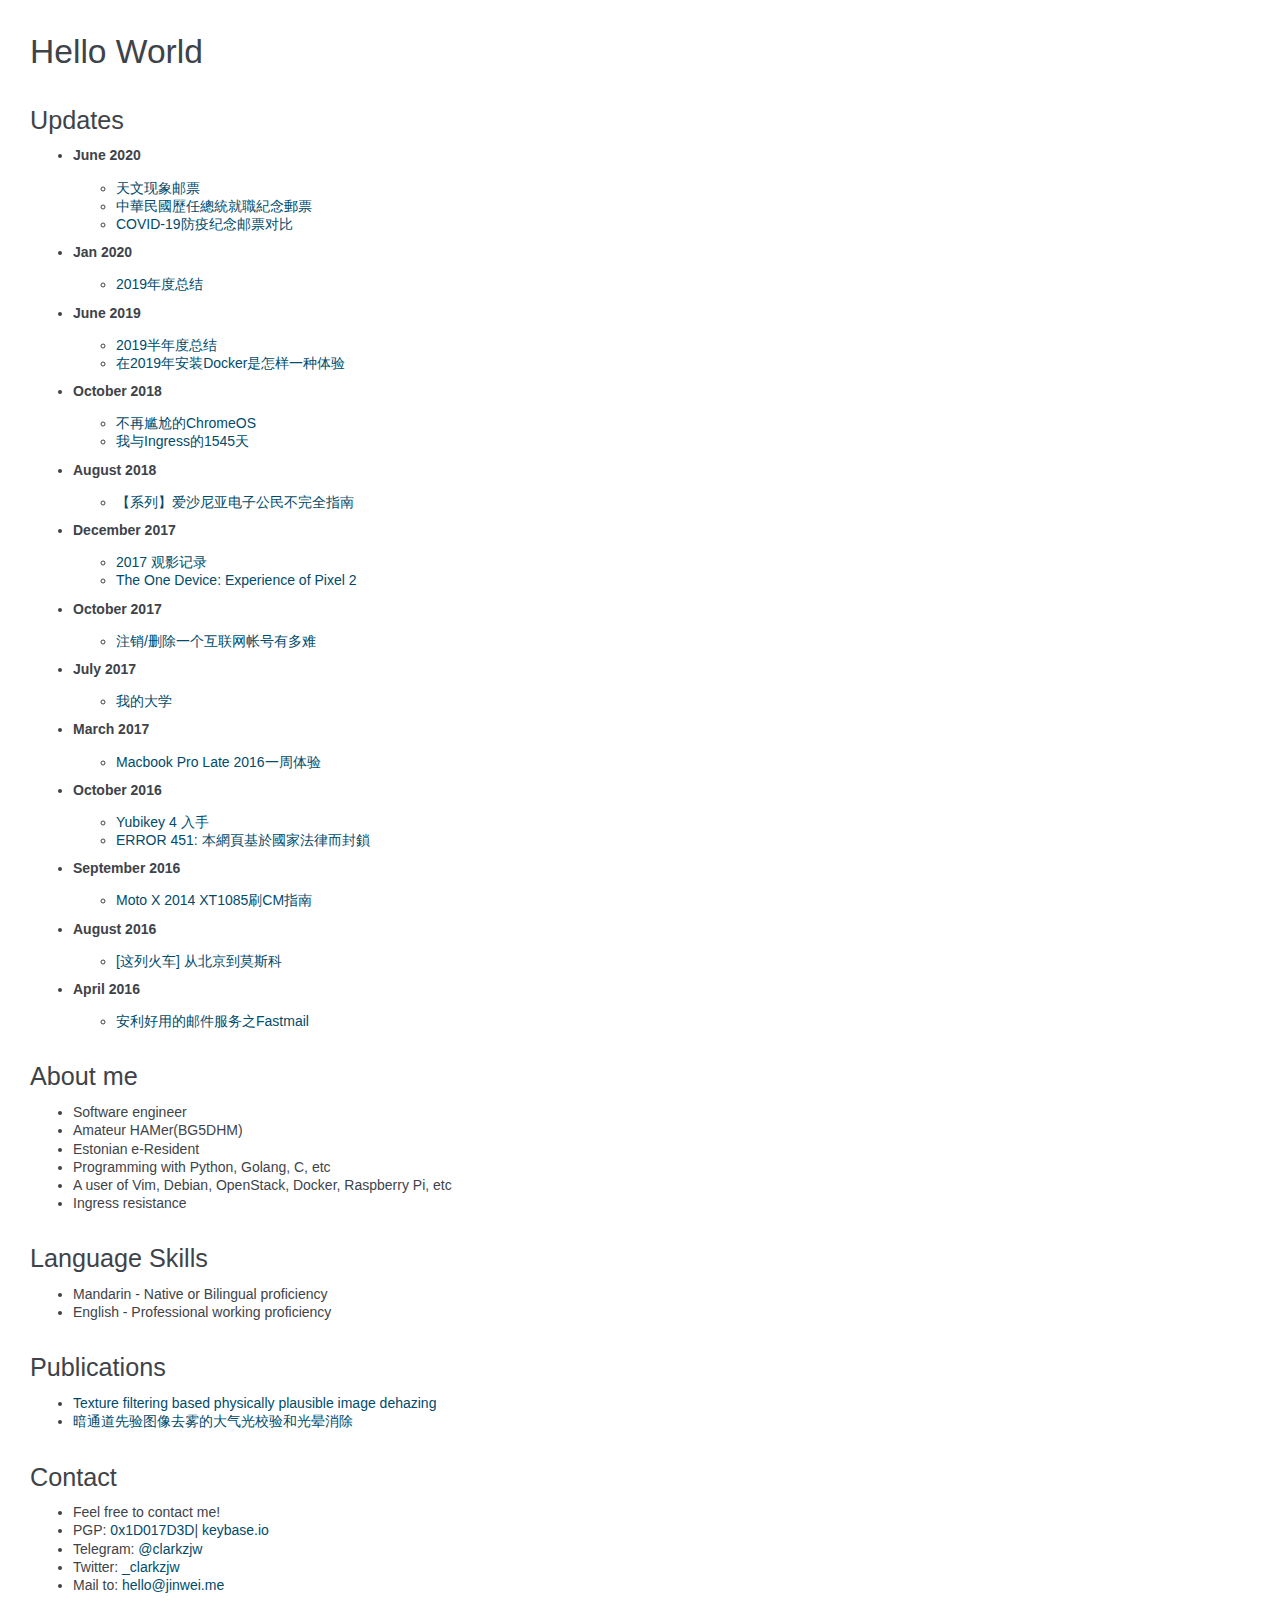
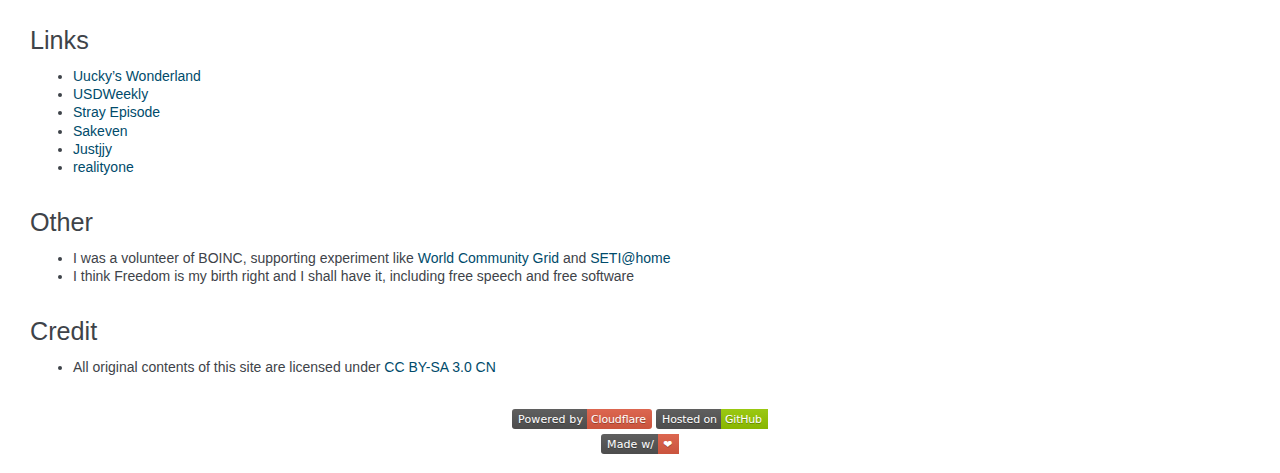
==== index.html @ 0ed395e1 "+ minify" ====
<!DOCTYPE html>
<html lang="zh-Hant-TW" class="han-init" xmlns="http://www.w3.org/1999/xhtml">
<head>
    <meta content="text/html; charset=UTF-8" http-equiv="Content-Type">
    <title>Hello World</title>
    <style>
        div.body {
            background-color: #fff;
            color: #3e4349;
            padding: 0 30px 0 30px;
            hyphens: auto;
            text-align: inherit;
        }
        div.body h1, div.body h2, div.body h3, div.body h4, div.body h5, div.body h6, body{
            font-family: Roboto, sans-serif;
            font-weight: 400;
            margin: 30px 0 10px 0;
            padding: 0
        }
        div.body h1 {
            margin-top: 0;
            padding-top: 0;
            font-size: 240%
        }
        div.body h2 {
            font-size: 180%
        }
        div.body h3 {
            font-size: 150%
        }
        div.body h4 {
            font-size: 130%
        }
        div.body h5 {
            font-size: 100%
        }
        div.body h6 {
            font-size: 100%
        }
        body {
            font-size: 14px!important
        }
        .first {
            margin-top: 0!important;
        }
        div.document {
            width: auto;
            margin: 30px auto 0 auto
        }
        div.documentwrapper {
            float: left;
            width: 100%
        }
        hr {
            border: 1px solid #b1b4b6
        }
        a {
            color: #004b6b;
            text-decoration: underline
        }
        a:hover {
            color: #6d4100;
            text-decoration: underline
        }
        ol, ul {
            margin: 10px 0 10px 15px;
            padding: 0
        }
    </style>
    <link href="_static/han.min.css" rel="stylesheet" type="text/css">
    <link href="_static/favicon.ico" rel="shortcut icon">
    <meta name="viewport" content="width=device-width, initial-scale=0.9, maximum-scale=0.9" />
</head>
<body>
<div class="document">
    <div class="documentwrapper">
        <div class="body" role="main">
            <div>
                <h1>Hello World</h1>
                <div>
                    <h2>Updates</h2>
                    <ul>
                        <li>
                            <p class="first"><strong>June 2020</strong></p>
                            <div>
                                <ul>
                                    <li><a href="https://stamp.jinwei.me/2020/06/21/eclipse/">天文现象邮票</a></li>
                                    <li><a href="https://stamp.jinwei.me/2020/06/18/roc-presidents-inauguration/">中華民國歷任總統就職紀念郵票</a></li>
                                    <li><a href="https://stamp.jinwei.me/2020/06/15/covid-19-stamp/">COVID-19防疫纪念邮票对比</a></li>
                                </ul>
                            </div>
                        </li>
                        <li>
                            <p class="first"><strong>Jan 2020</strong></p>
                            <div>
                                <ul>
                                    <li><a href="https://medium.com/@clarkzjw/2019%E5%B9%B4%E5%BA%A6%E6%80%BB%E7%BB%93-55eb4f242b26">2019年度总结</a></li>
                                </ul>
                            </div>
                        </li>
                        <li>
                            <p class="first"><strong>June 2019</strong></p>
                            <div>
                                <ul>
                                    <li><a href="https://medium.com/@clarkzjw/2019%E5%8D%8A%E5%B9%B4%E5%BA%A6%E6%80%BB%E7%BB%93-ac59b681224">2019半年度总结</a></li>
                                    <li><a href="https://medium.com/@clarkzjw/%E5%9C%A82019%E5%B9%B4%E5%AE%89%E8%A3%85docker%E6%98%AF%E6%80%8E%E6%A0%B7%E4%B8%80%E7%A7%8D%E4%BD%93%E9%AA%8C-4068e6210365">在2019年安装Docker是怎样一种体验</a></li>
                                </ul>
                            </div>
                        </li>
                        <li>
                            <p class="first"><strong>October 2018</strong></p>
                            <div>
                                <ul>
                                    <li><a href="https://medium.com/@clarkzjw/%E4%B8%8D%E5%86%8D%E5%B0%B4%E5%B0%AC%E7%9A%84chromeos-e81f4c6c42a1">不再尴尬的ChromeOS</a></li>
                                    <li><a href="https://medium.com/@clarkzjw/%E6%88%91%E4%B8%8Eingress%E7%9A%841545%E5%A4%A9-a13a7883f7c2">我与Ingress的1545天</a></li>
                                </ul>
                            </div>
                        </li>
                        <li>
                            <p class="first"><strong>August 2018</strong></p>
                            <div>
                                <ul>
                                    <li><a href="https://medium.com/%E7%88%B1%E6%B2%99%E5%B0%BC%E4%BA%9A%E7%94%B5%E5%AD%90%E5%85%AC%E6%B0%91%E4%B8%8D%E5%AE%8C%E5%85%A8%E6%8C%87%E5%8D%97">【系列】爱沙尼亚电子公民不完全指南</a></li>
                                </ul>
                            </div>
                        </li>
                        <li>
                            <p class="first"><strong>December 2017</strong></p>
                            <div>
                                <ul>
                                    <li><a href="https://medium.com/@clarkzjw/2017%E8%A7%82%E5%BD%B1%E8%AE%B0%E5%BD%95-438e53f1aaee">2017 观影记录</a></li>
                                    <li><a href="https://medium.com/@clarkzjw/the-one-device-experience-of-pixel-2-72593cb2771b">The One Device: Experience of Pixel 2</a></li>
                                </ul>
                            </div>
                        </li>
                        <li>
                            <p class="first"><strong>October 2017</strong></p>
                            <div>
                                <ul>
                                    <li><a href="https://medium.com/@clarkzjw/%E6%B3%A8%E9%94%80-%E5%88%A0%E9%99%A4%E4%B8%80%E4%B8%AA%E4%BA%92%E8%81%94%E7%BD%91%E5%B8%90%E5%8F%B7%E6%9C%89%E5%A4%9A%E9%9A%BE-7c093ea0873e">注销/删除一个互联网帐号有多难</a></li>
                                </ul>
                            </div>
                        </li>
                        <li>
                            <p class="first"><strong>July 2017</strong></p>
                            <div>
                                <ul>
                                    <li><a href="https://medium.com/@clarkzjw/%E6%88%91%E7%9A%84%E5%A4%A7%E5%AD%A6-d6e4282c886a">我的大学</a></li>
                                </ul>
                            </div>
                        </li>
                        <li>
                            <p class="first"><strong>March 2017</strong></p>
                            <div>
                                <ul>
                                    <li><a href="https://medium.com/@clarkzjw/macbook-pro-late-2016%E4%B8%80%E5%91%A8%E4%BD%93%E9%AA%8C-667474f7925d">Macbook Pro Late 2016一周体验</a></li>
                                </ul>
                            </div>
                        </li>
                        <li>
                            <p class="first"><strong>October 2016</strong></p>
                            <div>
                                <ul>
                                    <li><a href="https://medium.com/@clarkzjw/yubikey-4%E5%85%A5%E6%89%8B-51ec9f8c92eb">Yubikey 4 入手</a></li>
                                    <li><a href="https://medium.com/@clarkzjw/error-451-%E6%9C%AC%E7%B6%B2%E9%A0%81%E5%9F%BA%E6%96%BC%E5%9C%8B%E5%AE%B6%E6%B3%95%E5%BE%8B%E8%80%8C%E5%B0%81%E9%8E%96-1ad999b31847">ERROR 451: 本網頁基於國家法律而封鎖</a></li>
                                </ul>
                            </div>
                        </li>
                        <li>
                            <p class="first"><strong>September 2016</strong></p>
                            <div>
                                <ul>
                                    <li><a href="https://medium.com/@clarkzjw/moto-x-2014-xt1085%E5%88%B7cm%E6%8C%87%E5%8D%97-db8886256ba7">Moto X 2014 XT1085刷CM指南</a></li>
                                </ul>
                            </div>
                        </li>
                        <li>
                            <p class="first"><strong>August 2016</strong></p>
                            <div>
                                <ul>
                                    <li><a href="https://medium.com/@clarkzjw/%E8%BF%99%E5%88%97%E7%81%AB%E8%BD%A6-%E4%BB%8E%E5%8C%97%E4%BA%AC%E5%88%B0%E8%8E%AB%E6%96%AF%E7%A7%91-cbcc17b66c03">[这列火车] 从北京到莫斯科</a></li>
                                </ul>
                            </div>
                        </li>
                        <li>
                            <p class="first"><strong>April 2016</strong></p>
                            <div>
                                <ul>
                                    <li><a href="https://medium.com/@clarkzjw/%E5%AE%89%E5%88%A9%E5%A5%BD%E7%94%A8%E7%9A%84%E9%82%AE%E4%BB%B6%E6%9C%8D%E5%8A%A1%E4%B9%8Bfastmail-3f335bebdaaf">安利好用的邮件服务之Fastmail</a></li>
                                </ul>
                            </div>
                        </li>
                    </ul>
                </div>
                <div>
                    <h2>About me</h2>
                    <ul>
                        <li>Software engineer</li>
                        <li>Amateur HAMer(BG5DHM)</li>
                        <li>Estonian e-Resident</li>
                        <li>Programming with Python, Golang, C, etc</li>
                        <li>A user of Vim, Debian, OpenStack, Docker, Raspberry Pi, etc</li>
                        <li>Ingress resistance</li>
                    </ul>
                </div>
                <div>
                    <h2>Language Skills</h2>
                    <ul>
                        <li>Mandarin - Native or Bilingual proficiency</li>
                        <li>English - Professional working proficiency</li>
                    </ul>
                </div>
                <div>
                    <h2>Publications</h2>
                    <ul>
                        <li><a href="https://link.springer.com/article/10.1007%2Fs00371-016-1259-3">Texture filtering based physically plausible image dehazing</a></li>
                        <li><a href="http://www.cjig.cn/jig/ch/reader/view_abstract.aspx?file_no=20160911&amp;flag=1">暗通道先验图像去雾的大气光校验和光晕消除</a></li>
                    </ul>
                </div>
                <div>
                    <h2>Contact</h2>
                    <ul>
                        <li>Feel free to contact me!</li>
                        <li>PGP: <a href="https://keybase.io/clarkzjw/pgp_keys.asc?fingerprint=b878c370cf7d871faa3c76637e1eb1851d017d3d">0x1D017D3D</a>| <a href="https://keybase.io/clarkzjw">keybase.io</a></li>
                        <li>Telegram: <a href="https://t.me/clarkzjw">@clarkzjw</a></li>
                        <li>Twitter: <a href="https://twitter.com/_clarkzjw">_clarkzjw</a></li>
                        <li>Mail to: <a href="mailto:hello%40jinwei.me">hello<span>@</span>jinwei<span>.</span>me</a></li>
                    </ul>
                </div>
                <div>
                    <h2>Links</h2>
                    <ul>
                        <li><a href="https://uuc.ky/">Uucky’s Wonderland</a></li>
                        <li><a href="https://usdweekly.com/">USDWeekly</a></li>
                        <li><a href="https://farer.org/">Stray Episode</a></li>
                        <li><a href="https://sakeven.me/">Sakeven</a></li>
                        <li><a href="https://justjjy.com/">Justjjy</a></li>
                        <li><a href="https://reality0ne.com/">realityone</a></li>
                    </ul>
                </div>
                <div>
                    <h2>Other</h2>
                    <ul>
                        <li>I was a volunteer of BOINC, supporting experiment like <a href="https://www.worldcommunitygrid.org/">World Community Grid</a> and <a href="https://setiathome.berkeley.edu/">SETI@home</a></li>
                        <li>I think Freedom is my birth right and I shall have it, including free speech and free software</li>
                    </ul>
                </div>
                <div>
                    <h2>Credit</h2>
                    <ul>
                        <li>All original contents of this site are licensed under <a href="https://creativecommons.org/licenses/by-sa/3.0/cn/">CC BY-SA 3.0 CN</a></li>
                    </ul>
                </div>
                <div>
                    <br>
                    <div style="text-align: center; margin: 5px auto 15px;">
                        <svg xmlns="http://www.w3.org/2000/svg" width="140" height="20"><linearGradient id="b" x2="0" y2="100%"><stop offset="0" stop-color="#bbb" stop-opacity=".1"/><stop offset="1" stop-opacity=".1"/></linearGradient><clipPath id="a"><rect width="140" height="20" rx="3" fill="#fff"/></clipPath><g clip-path="url(#a)"><path fill="#555" d="M0 0h75v20H0z"/><path fill="#e05d44" d="M75 0h65v20H75z"/><path fill="url(#b)" d="M0 0h140v20H0z"/></g><g fill="#fff" text-anchor="middle" font-family="DejaVu Sans,Verdana,Geneva,sans-serif" font-size="110"> <text x="385" y="150" fill="#010101" fill-opacity=".3" transform="scale(.1)" textLength="650">Powered by</text><text x="385" y="140" transform="scale(.1)" textLength="650">Powered by</text><text x="1065" y="150" fill="#010101" fill-opacity=".3" transform="scale(.1)" textLength="550">Cloudflare</text><text x="1065" y="140" transform="scale(.1)" textLength="550">Cloudflare</text></g> </svg>
                        <svg xmlns="http://www.w3.org/2000/svg" width="112" height="20"><linearGradient id="b" x2="0" y2="100%"><stop offset="0" stop-color="#bbb" stop-opacity=".1"/><stop offset="1" stop-opacity=".1"/></linearGradient><clipPath id="a"><rect width="112" height="20" rx="3" fill="#fff"/></clipPath><g clip-path="url(#a)"><path fill="#555" d="M0 0h65v20H0z"/><path fill="#97ca00" d="M65 0h47v20H65z"/><path fill="url(#b)" d="M0 0h112v20H0z"/></g><g fill="#fff" text-anchor="middle" font-family="DejaVu Sans,Verdana,Geneva,sans-serif" font-size="110"> <text x="335" y="150" fill="#010101" fill-opacity=".3" transform="scale(.1)" textLength="550">Hosted on</text><text x="335" y="140" transform="scale(.1)" textLength="550">Hosted on</text><text x="875" y="150" fill="#010101" fill-opacity=".3" transform="scale(.1)" textLength="370">GitHub</text><text x="875" y="140" transform="scale(.1)" textLength="370">GitHub</text></g> </svg>
                        <br>
                        <svg xmlns="http://www.w3.org/2000/svg" width="78" height="20"><linearGradient id="b" x2="0" y2="100%"><stop offset="0" stop-color="#bbb" stop-opacity=".1"/><stop offset="1" stop-opacity=".1"/></linearGradient><clipPath id="a"><rect width="78" height="20" rx="3" fill="#fff"/></clipPath><g clip-path="url(#a)"><path fill="#555" d="M0 0h57v20H0z"/><path fill="#e05d44" d="M57 0h21v20H57z"/><path fill="url(#b)" d="M0 0h78v20H0z"/></g><g fill="#fff" text-anchor="middle" font-family="DejaVu Sans,Verdana,Geneva,sans-serif" font-size="110"><text x="295" y="150" fill="#010101" fill-opacity=".3" transform="scale(.1)" textLength="470">Made w/</text><text x="295" y="140" transform="scale(.1)" textLength="470">Made w/</text><text x="665" y="150" fill="#010101" fill-opacity=".3" transform="scale(.1)" textLength="110">❤</text><text x="665" y="140" transform="scale(.1)" textLength="110">❤</text></g> </svg>
                    </div>
                </div>
            </div>
        </div>
    </div>
</div>
</body>
</html>
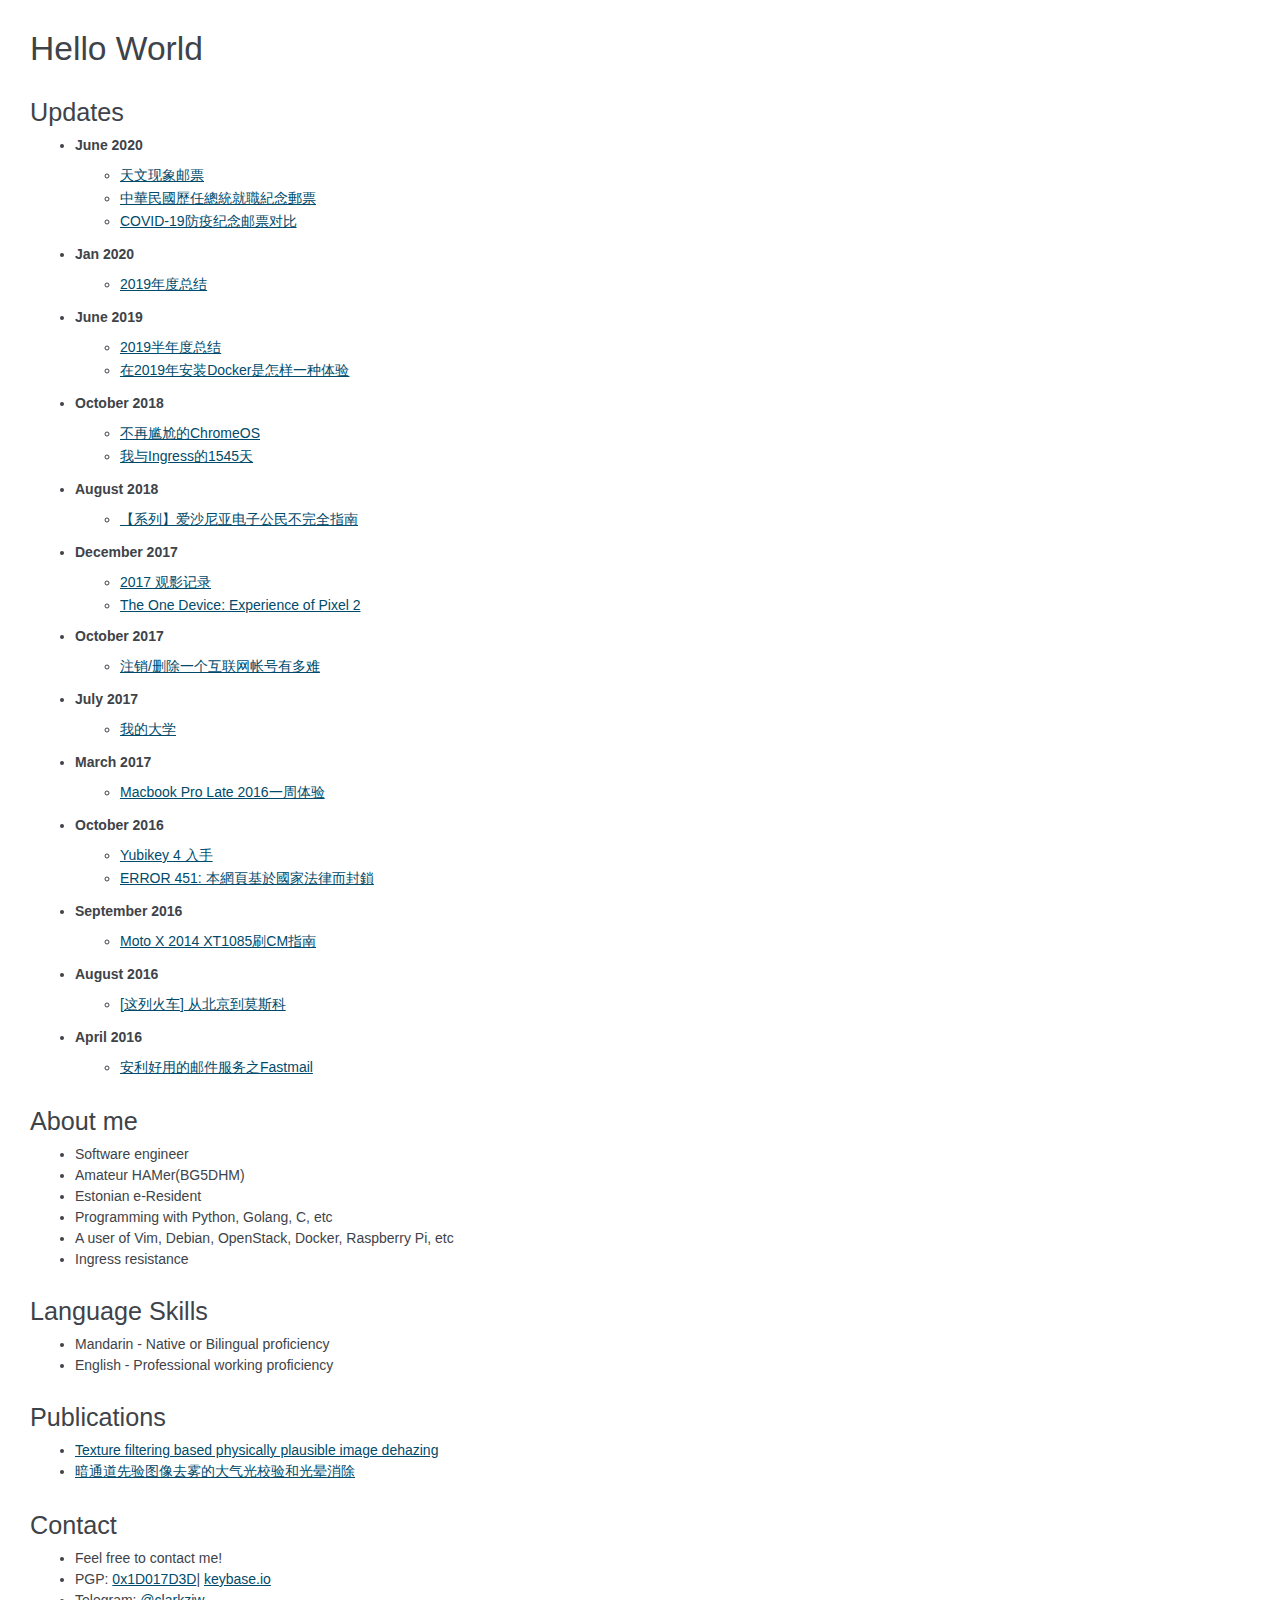
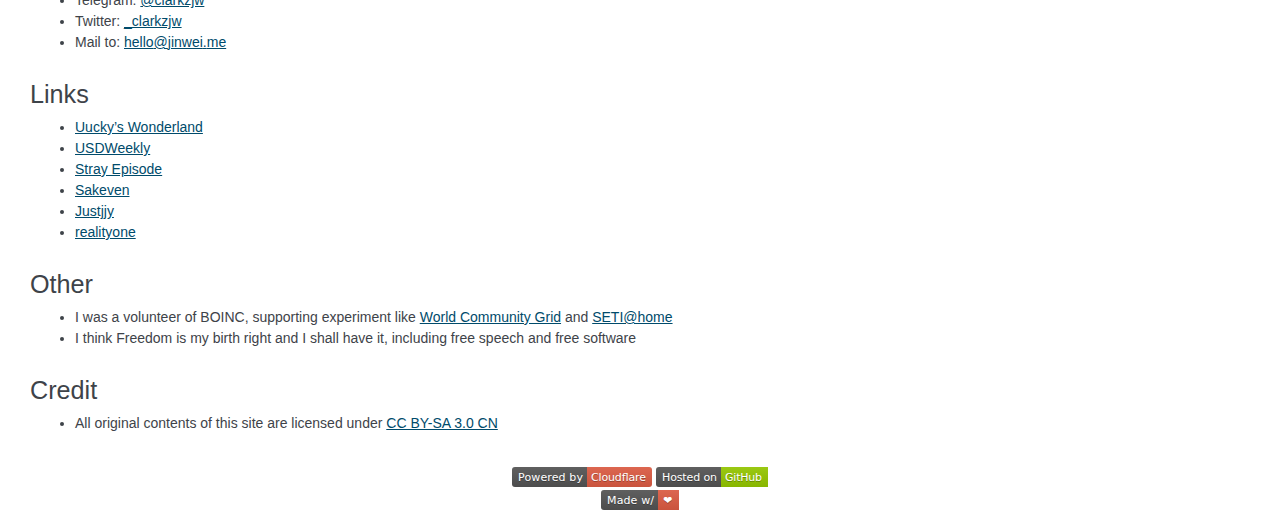
==== commit 933852af: "+ minify" ====
--- a/index.html
+++ b/index.html
@@ -62,13 +62,16 @@
             color: #6d4100;
             text-decoration: underline
         }
-        ol, ul {
-            margin: 10px 0 10px 15px;
+        ul {
+            margin: 5px 0 15px 40px;
             padding: 0
         }
+        li {
+            margin: 5px 0 5px 5px;
+            padding: 0
+        }
     </style>
-    <link href="_static/han.min.css" rel="stylesheet" type="text/css">
-    <link href="_static/favicon.ico" rel="shortcut icon">
+    <link href="favicon.ico" rel="shortcut icon">
     <meta name="viewport" content="width=device-width, initial-scale=0.9, maximum-scale=0.9" />
 </head>
 <body>
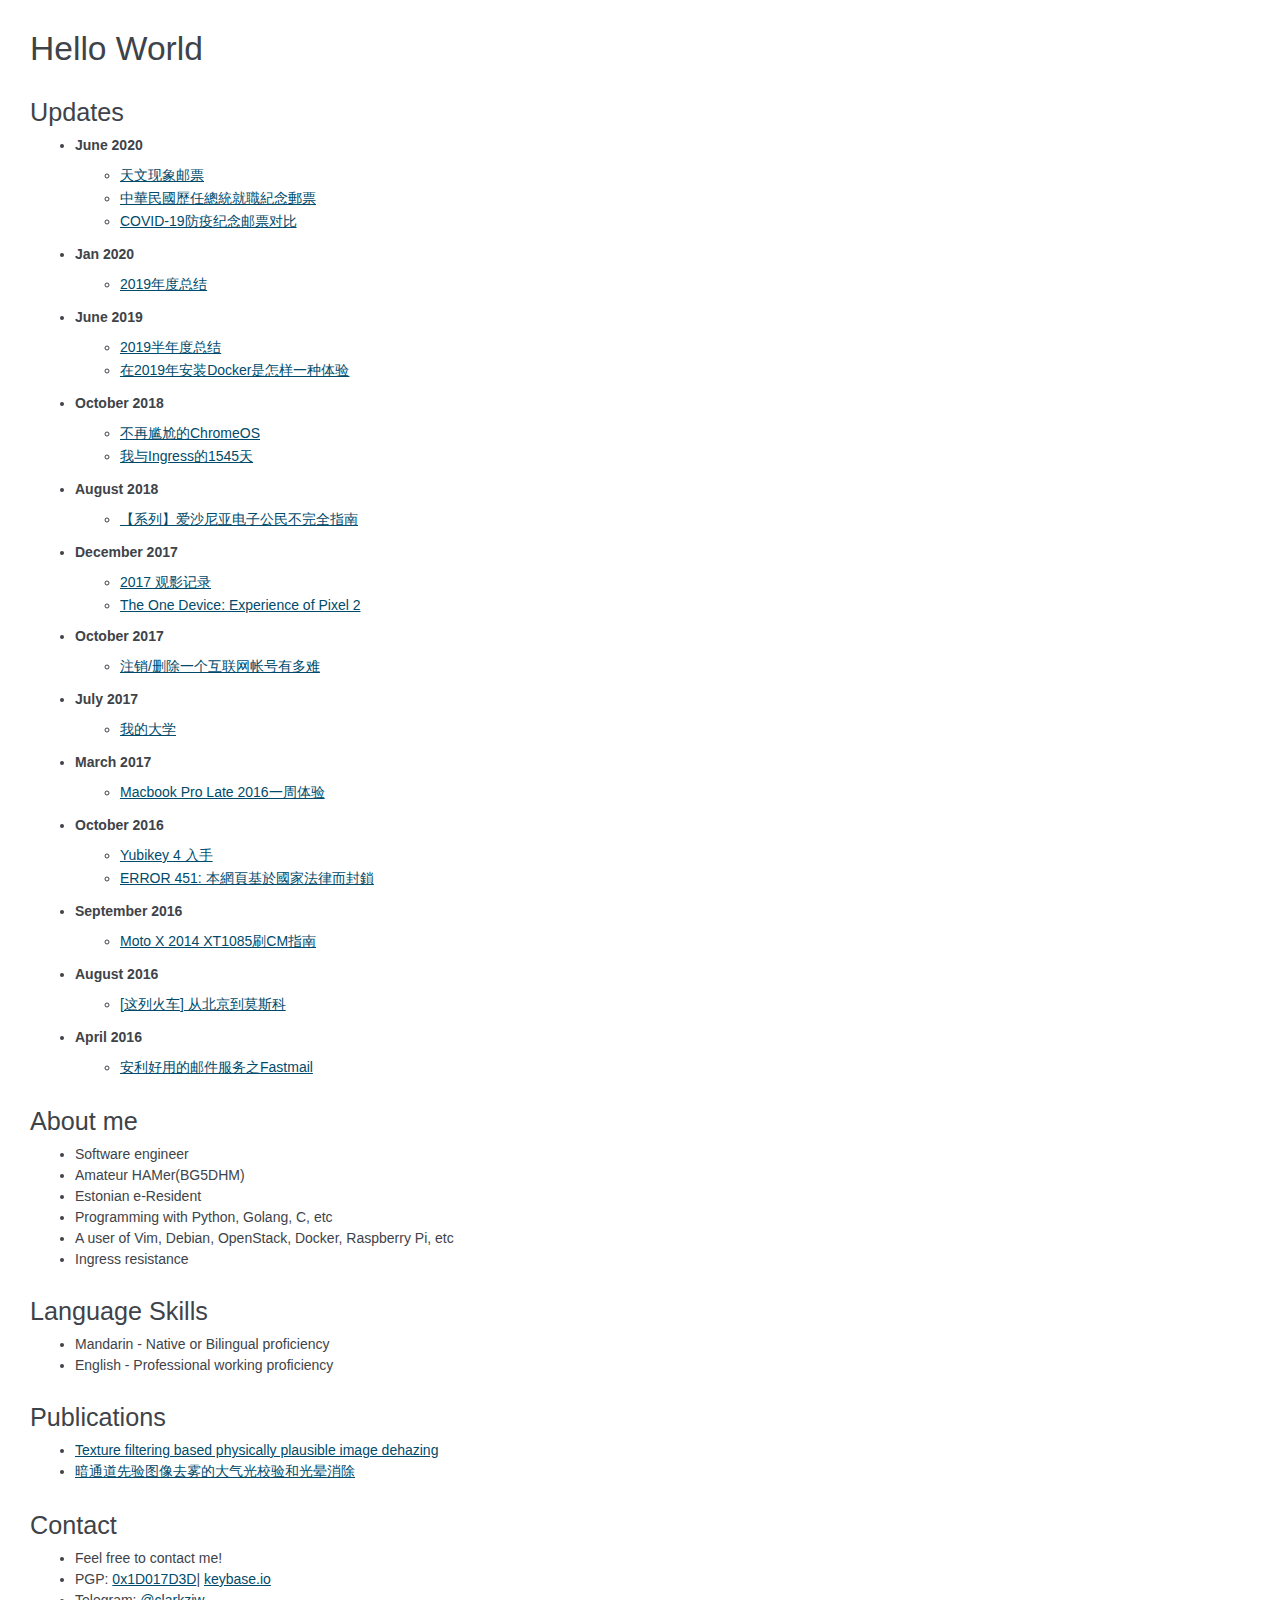
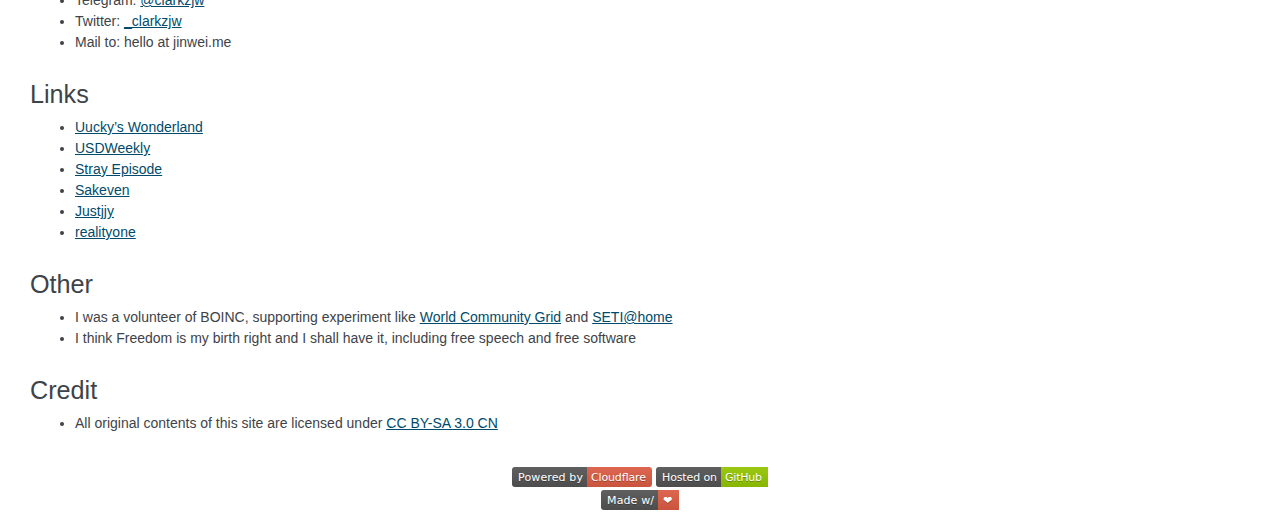
==== commit bc2c60ba: "+ minify" ====
--- a/index.html
+++ b/index.html
@@ -227,7 +227,7 @@
                         <li>PGP: <a href="https://keybase.io/clarkzjw/pgp_keys.asc?fingerprint=b878c370cf7d871faa3c76637e1eb1851d017d3d">0x1D017D3D</a>| <a href="https://keybase.io/clarkzjw">keybase.io</a></li>
                         <li>Telegram: <a href="https://t.me/clarkzjw">@clarkzjw</a></li>
                         <li>Twitter: <a href="https://twitter.com/_clarkzjw">_clarkzjw</a></li>
-                        <li>Mail to: <a href="mailto:hello%40jinwei.me">hello<span>@</span>jinwei<span>.</span>me</a></li>
+                        <li>Mail to: hello at jinwei.me</li>
                     </ul>
                 </div>
                 <div>
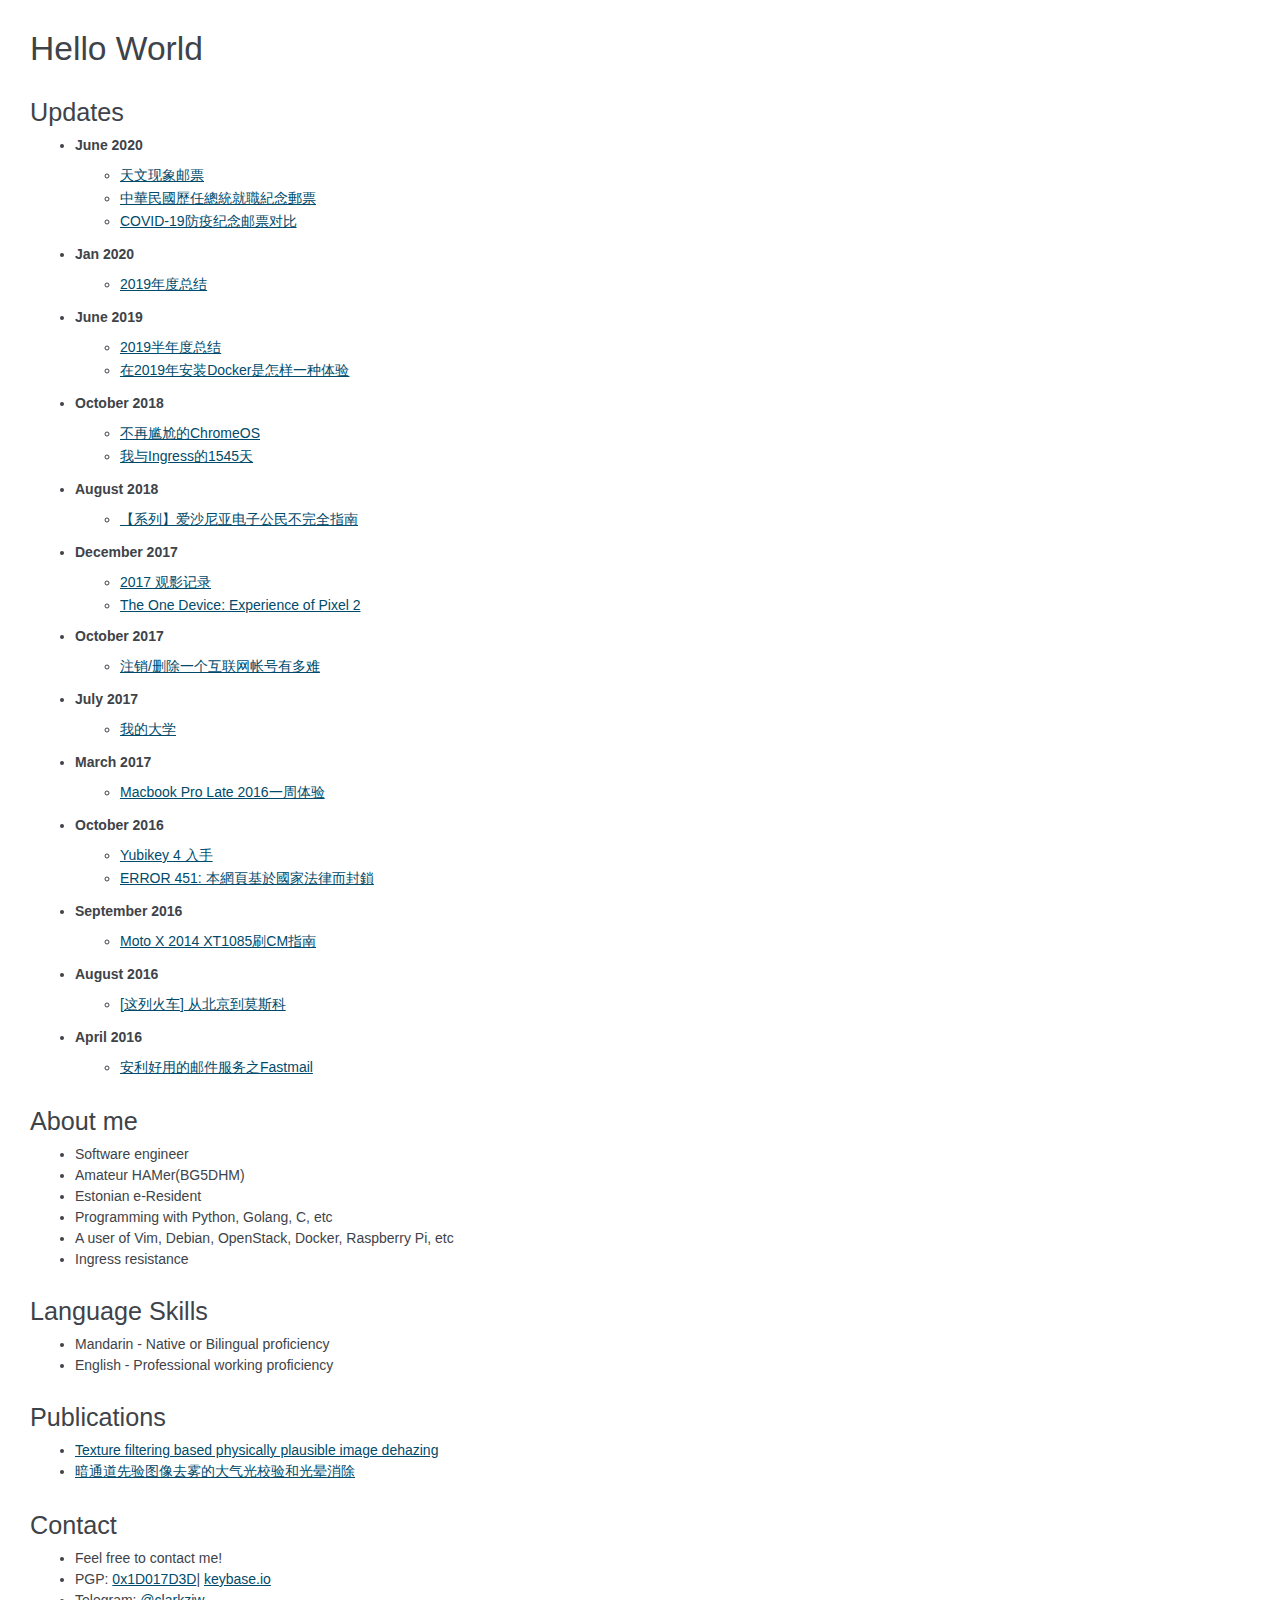
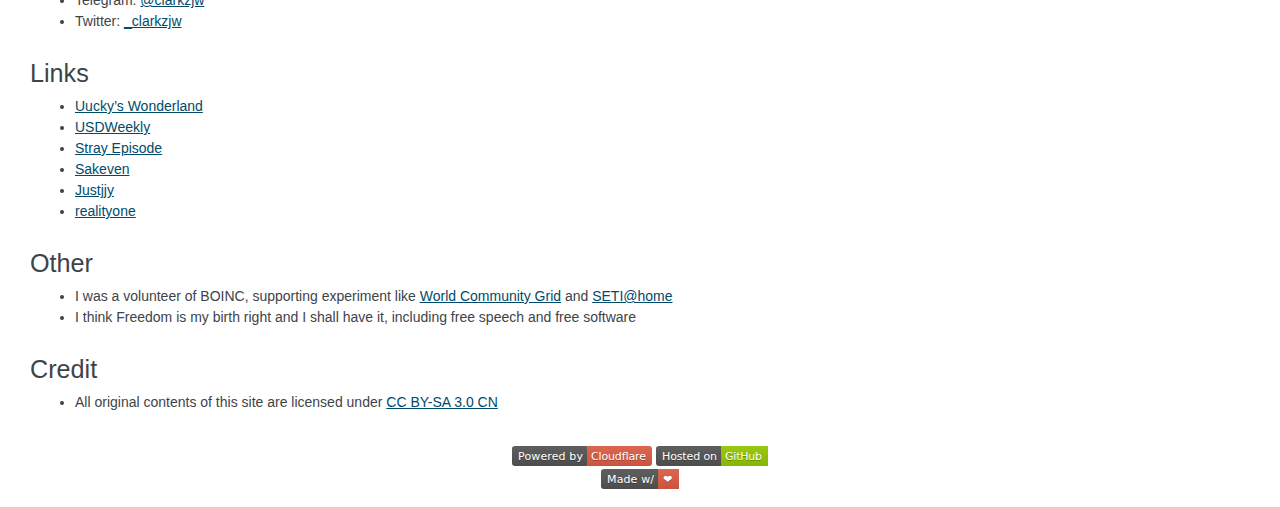
==== commit fcfbf908: "+ minify" ====
--- a/index.html
+++ b/index.html
@@ -1,6 +1,7 @@
 <!DOCTYPE html>
 <html lang="zh-Hant-TW" class="han-init" xmlns="http://www.w3.org/1999/xhtml">
 <head>
+    <!-- This page is JavaScript free -->
     <meta content="text/html; charset=UTF-8" http-equiv="Content-Type">
     <title>Hello World</title>
     <style>
@@ -227,7 +228,6 @@
                         <li>PGP: <a href="https://keybase.io/clarkzjw/pgp_keys.asc?fingerprint=b878c370cf7d871faa3c76637e1eb1851d017d3d">0x1D017D3D</a>| <a href="https://keybase.io/clarkzjw">keybase.io</a></li>
                         <li>Telegram: <a href="https://t.me/clarkzjw">@clarkzjw</a></li>
                         <li>Twitter: <a href="https://twitter.com/_clarkzjw">_clarkzjw</a></li>
-                        <li>Mail to: hello at jinwei.me</li>
                     </ul>
                 </div>
                 <div>
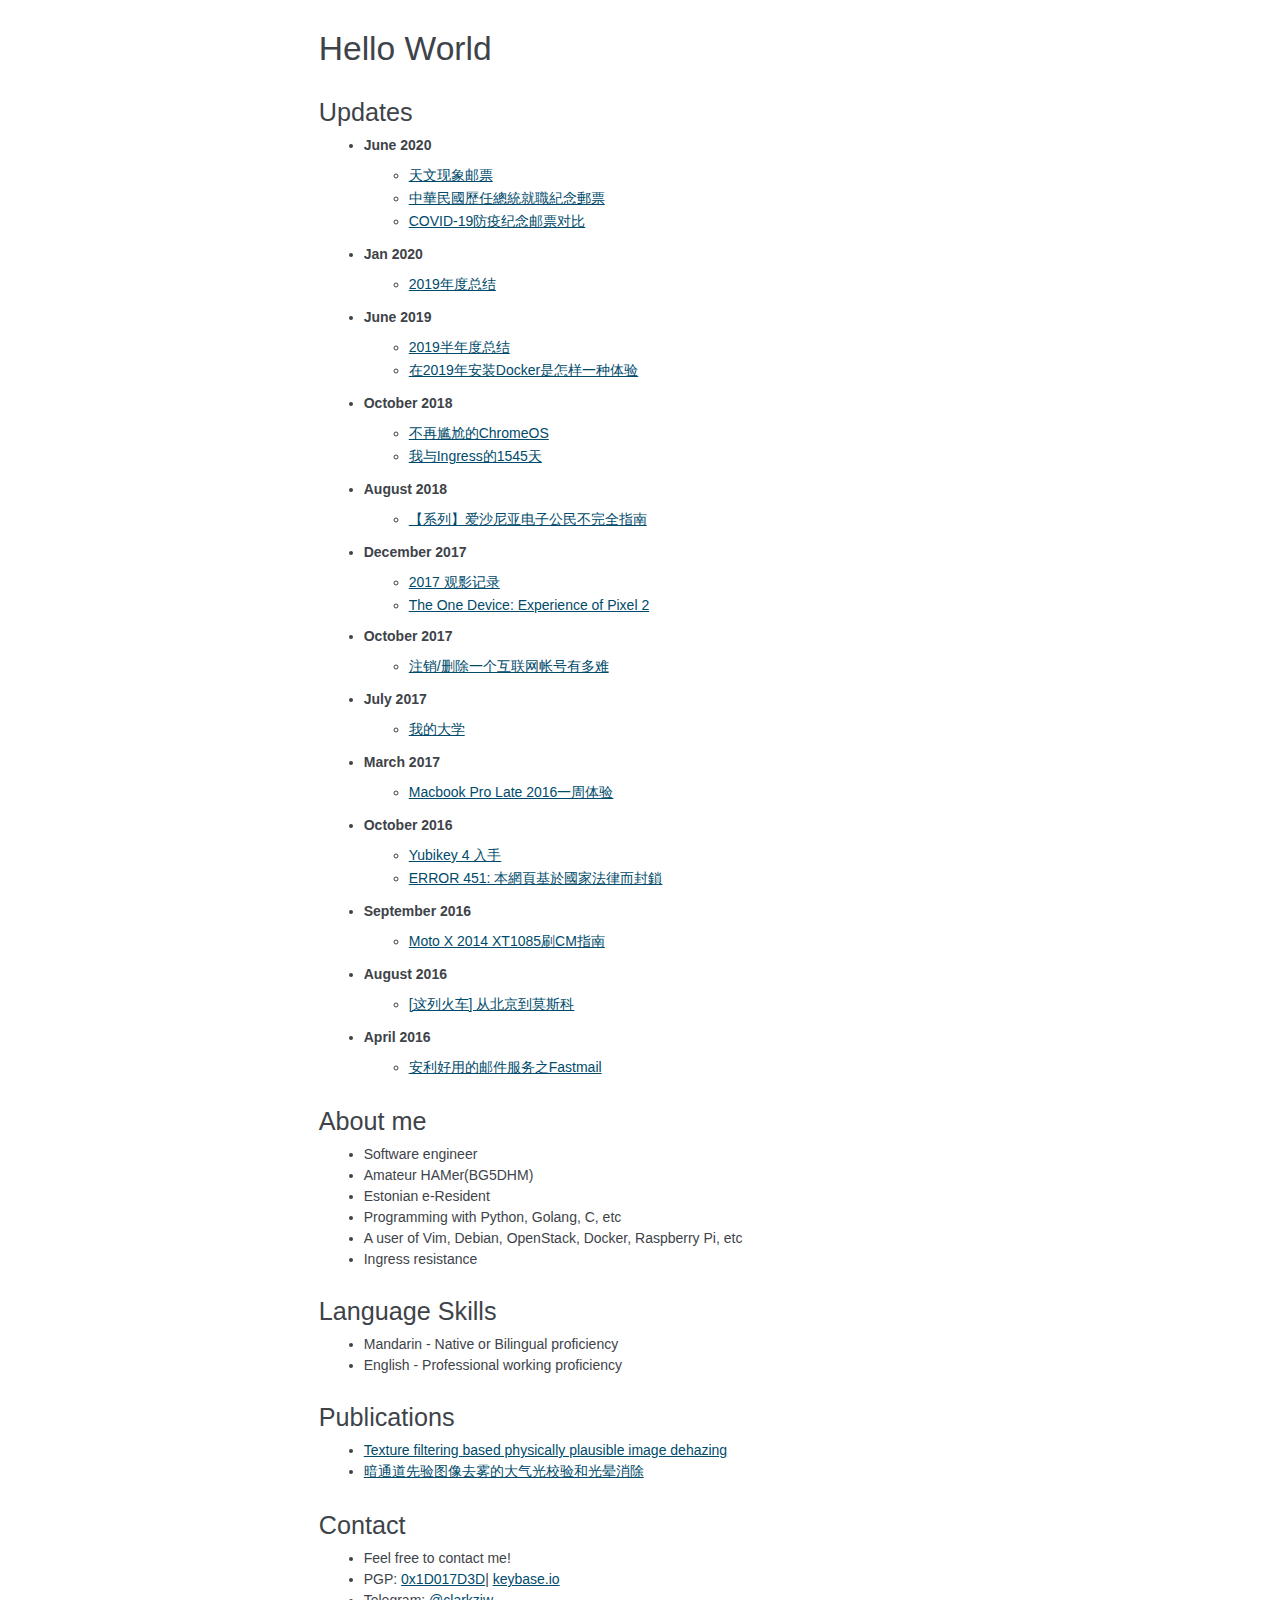
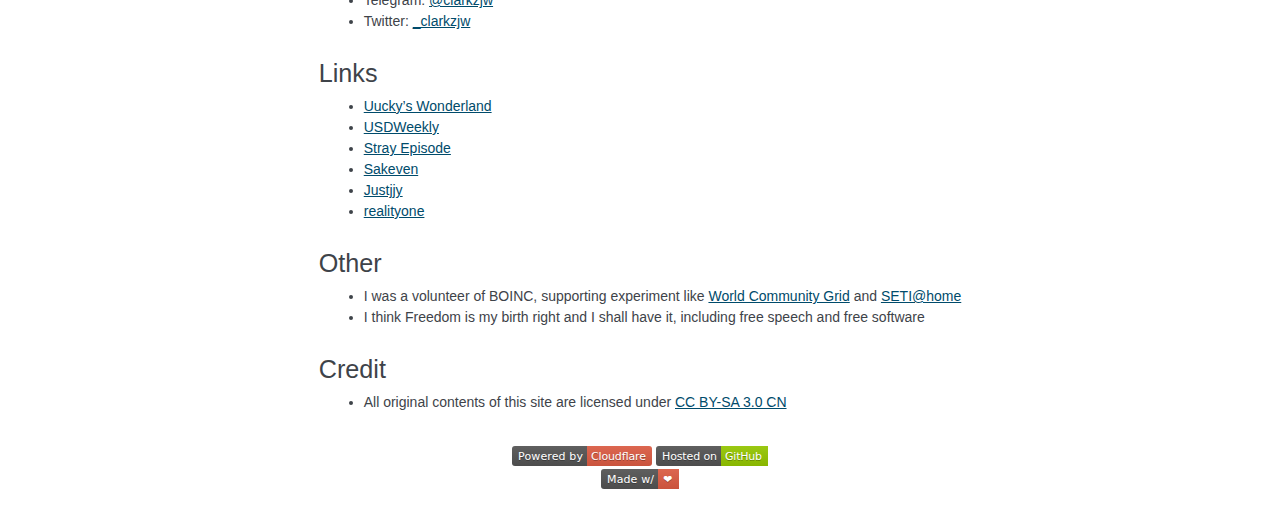
==== commit bd38c43c: "Update index.html" ====
--- a/index.html
+++ b/index.html
@@ -1,16 +1,23 @@
 <!DOCTYPE html>
-<html lang="zh-Hant-TW" class="han-init" xmlns="http://www.w3.org/1999/xhtml">
+<html>
 <head>
     <!-- This page is JavaScript free -->
+    <title>Hello World</title>
+    <meta charset="utf-8">
     <meta content="text/html; charset=UTF-8" http-equiv="Content-Type">
-    <title>Hello World</title>
+    <meta name="viewport" content="width=device-width, initial-scale=0.9, maximum-scale=0.9" />
+    <link href="favicon.ico" rel="shortcut icon">
     <style>
         div.body {
             background-color: #fff;
             color: #3e4349;
             padding: 0 30px 0 30px;
             hyphens: auto;
-            text-align: inherit;
+            text-align: center;
+        }
+       .body-container { 
+            display: inline-block;
+            text-align: left; 
         }
         div.body h1, div.body h2, div.body h3, div.body h4, div.body h5, div.body h6, body{
             font-family: Roboto, sans-serif;
@@ -72,14 +79,12 @@
             padding: 0
         }
     </style>
-    <link href="favicon.ico" rel="shortcut icon">
-    <meta name="viewport" content="width=device-width, initial-scale=0.9, maximum-scale=0.9" />
 </head>
 <body>
 <div class="document">
     <div class="documentwrapper">
         <div class="body" role="main">
-            <div>
+            <div class="body-container">
                 <h1>Hello World</h1>
                 <div>
                     <h2>Updates</h2>
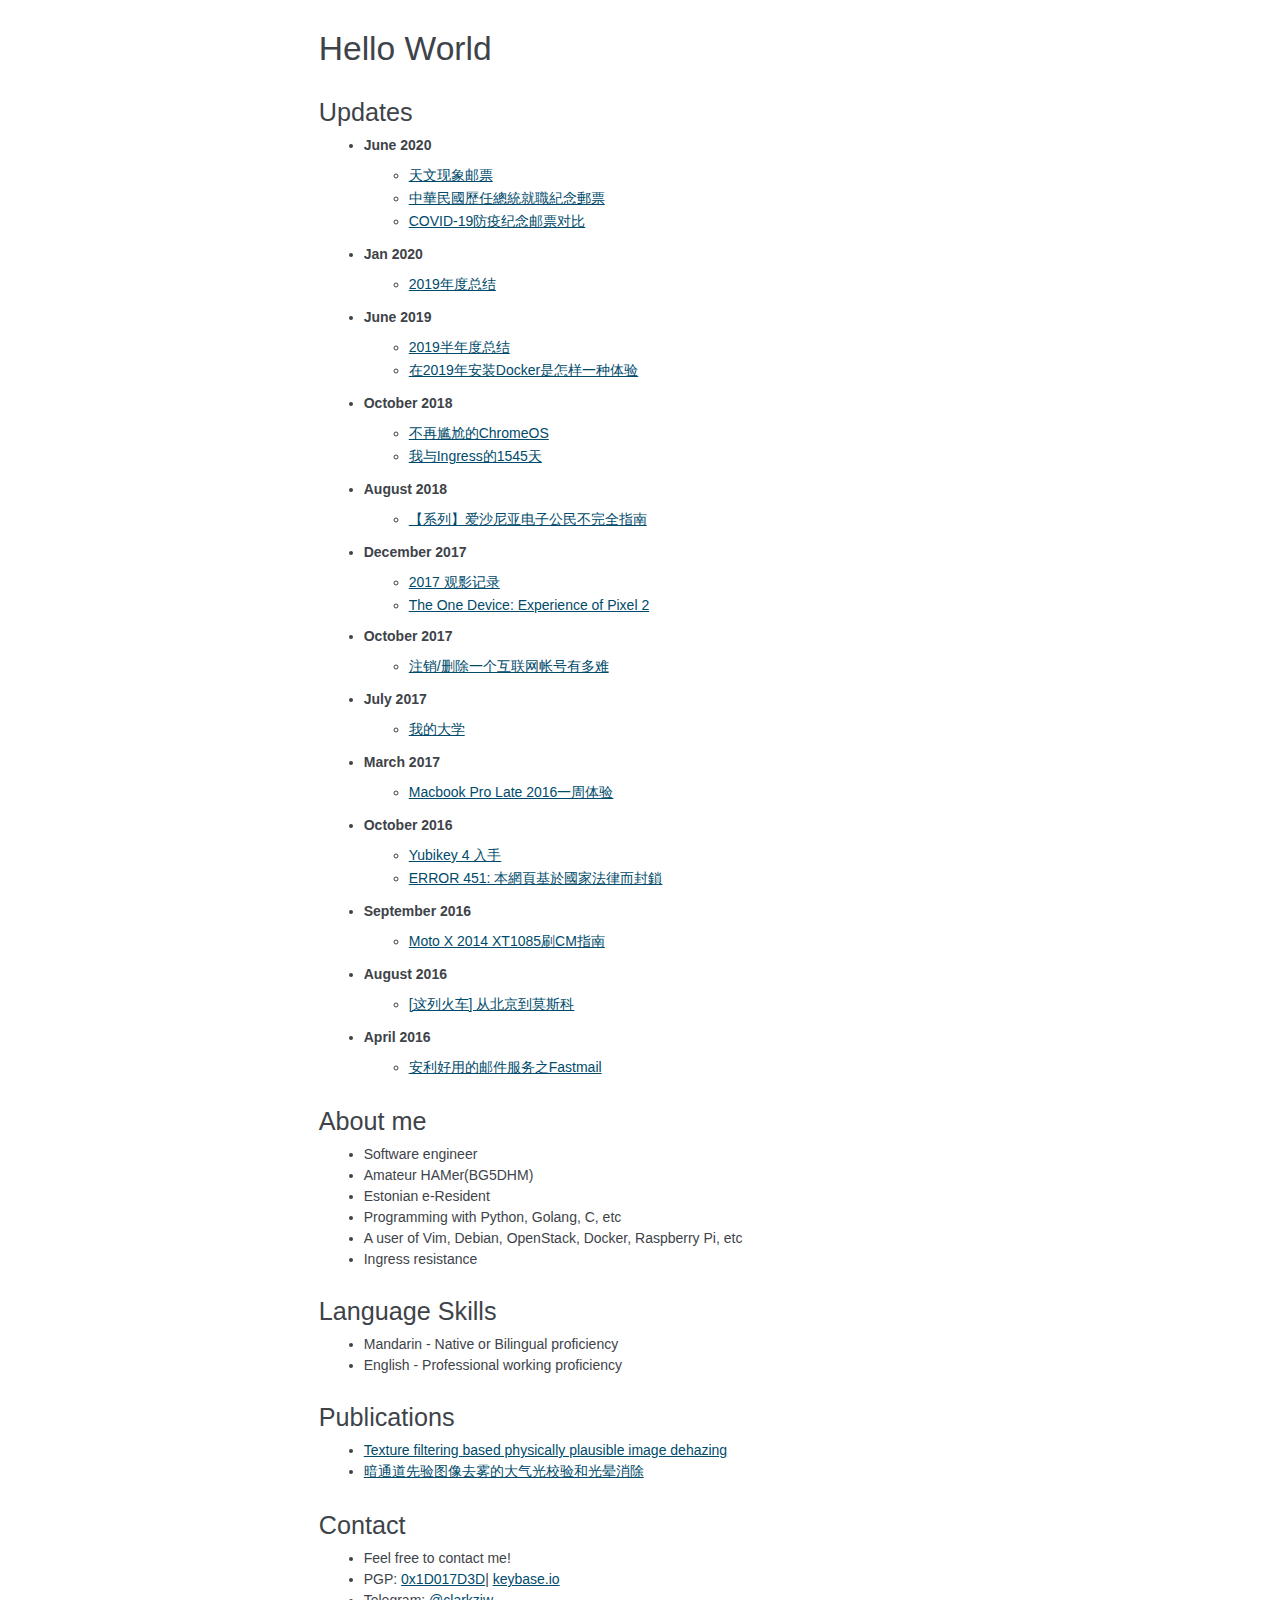
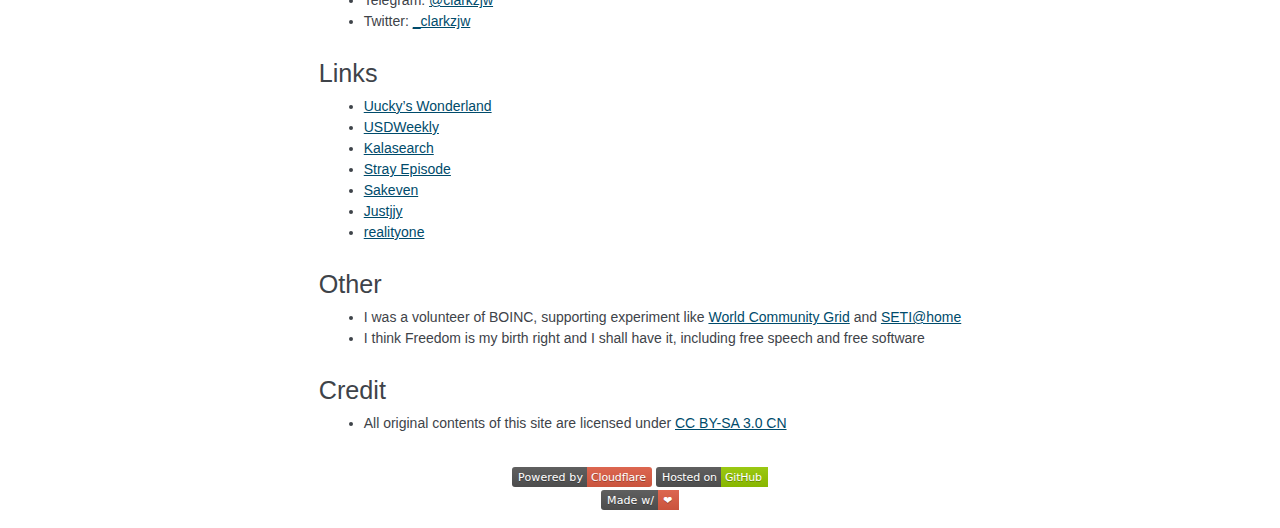
==== commit f1dacfa0: "Update index.html" ====
--- a/index.html
+++ b/index.html
@@ -240,6 +240,7 @@
                     <ul>
                         <li><a href="https://uuc.ky/">Uucky’s Wonderland</a></li>
                         <li><a href="https://usdweekly.com/">USDWeekly</a></li>
+                        <li><a href="https://kalasearch.cn/blog">Kalasearch</a></li>
                         <li><a href="https://farer.org/">Stray Episode</a></li>
                         <li><a href="https://sakeven.me/">Sakeven</a></li>
                         <li><a href="https://justjjy.com/">Justjjy</a></li>
